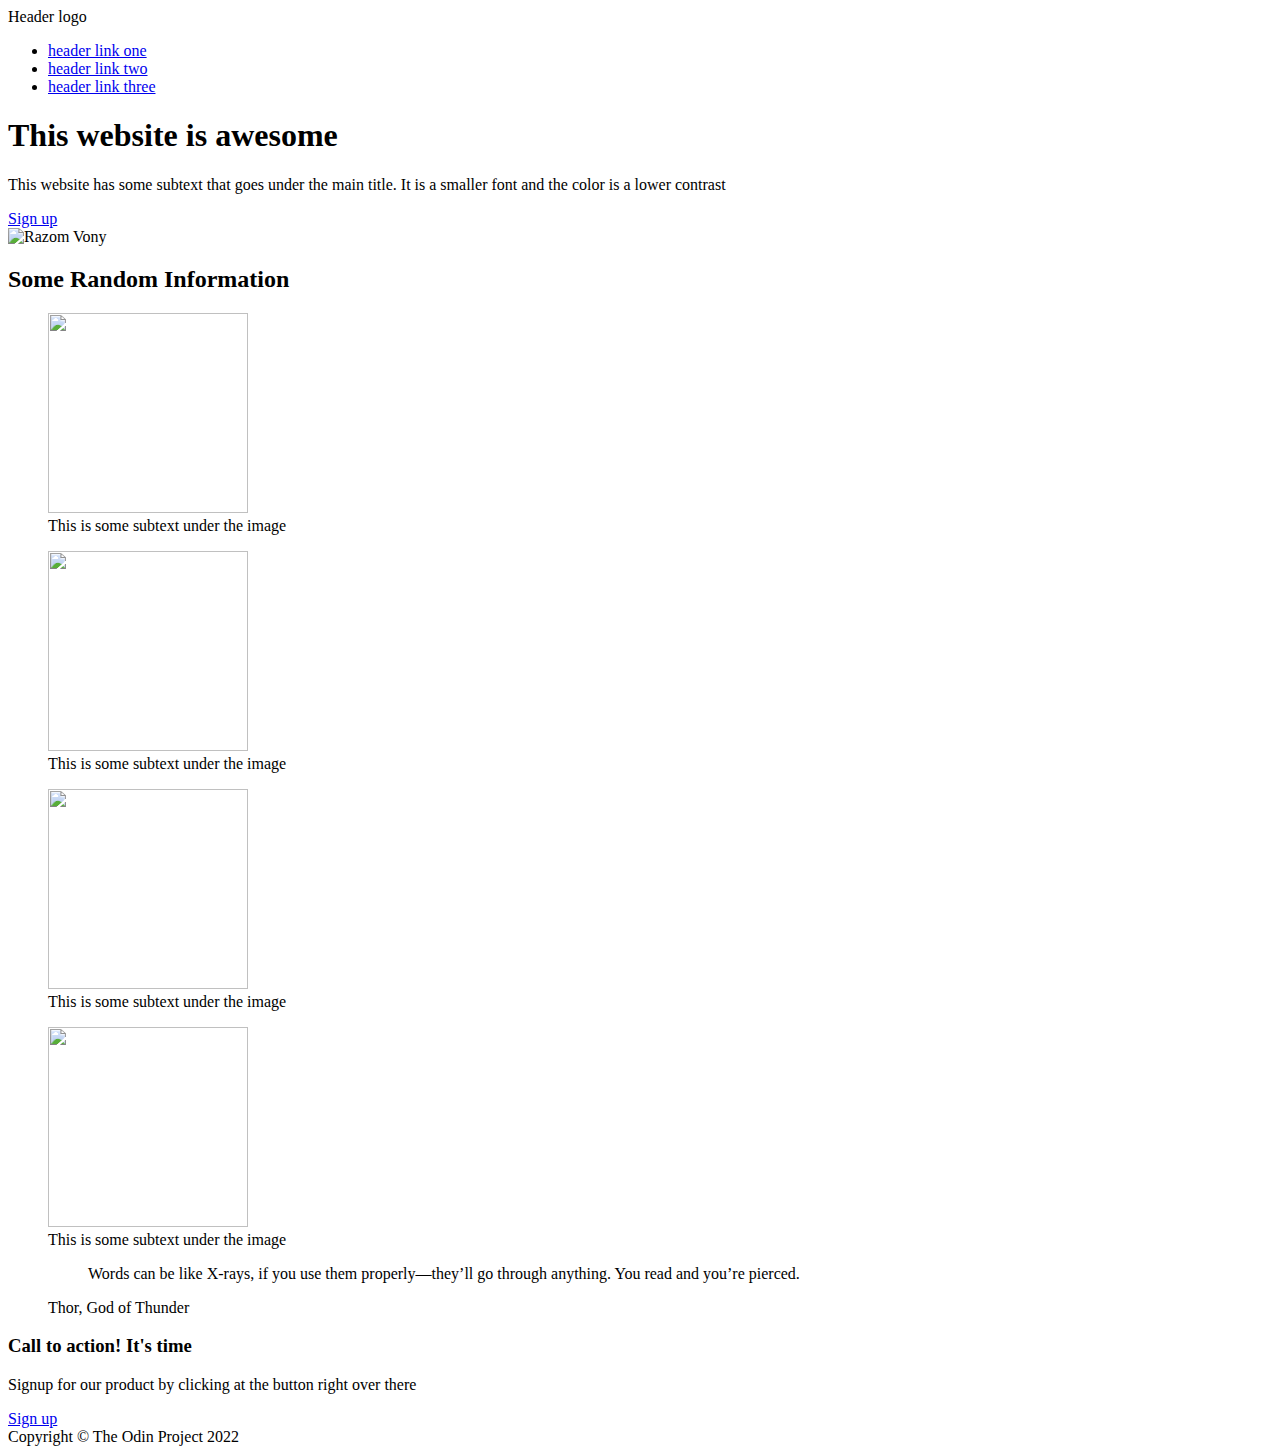
==== landingodin.html @ 416fa27b "wireframe html and basic css" ====
<!DOCTYPE html>
<html lang="en">
<head>
    <meta charset="UTF-8">
    <meta http-equiv="X-UA-Compatible" content="IE=edge">
    <meta name="viewport" content="width=device-width, initial-scale=1.0">
    <title>Landing Page</title>
    <link rel="stylesheet" href="./landingodin.css">
</head>
<body>
    <header>
        <div>Header logo</div>
        <ul>
            <li><a href="#">header link one</a></li>
            <li><a href="#">header link two</a></li>
            <li><a href="#">header link three</a></li>
        </ul>
    </header>

    <main>
    <section>
        <div>
            <h1>This website is awesome</h1>
            <p>This website has some subtext that goes under the main title. It is a smaller font and the color is a lower contrast</p>
            <a href="#">Sign up</a>
        </div>
        <div>
            <img src="./img/vony-razom-0nnJwUahnoY-unsplash.jpg" alt="Razom Vony" width="40%">
        </div>
    </section>

    <section>
        <h2>Some Random Information</h2>
        <div class="four-images">
            <figure>
                <img src="https://source.unsplash.com/nlb-WA4XKAM" alt="">
                <figcaption>
                    This is some subtext under the image
                </figcaption>
            </figure>
            <figure>
                <img src="https://source.unsplash.com/nlb-WA4XKAM" alt="">
                <figcaption>
                    This is some subtext under the image
                </figcaption>
            </figure>
            <figure>
                <img src="https://source.unsplash.com/nlb-WA4XKAM" alt="">
                <figcaption>
                    This is some subtext under the image
                </figcaption>
            </figure>
            <figure>
                <img src="https://source.unsplash.com/nlb-WA4XKAM" alt="">
                <figcaption>
                    This is some subtext under the image
                </figcaption>
            </figure>
        </div>
    </section>

    <section>
        <figure>
            <blockquote>
                <p>
                    Words can be like X-rays, if you use them properly—they’ll go through anything. You read and you’re pierced.
                </p>
            </blockquote>
            <figcaption>Thor, God of Thunder</figcaption>
        </figure>
        
    </section>

    <section>
        <div>
            <h3>Call to action! It's time</h3>
            <p>Signup for our product by clicking at the button right over there</p>
        </div>
        <div>
            <a href="#">Sign up</a>
        </div>
    </section>
</main>
<footer>
    Copyright &copy; The Odin Project 2022
</footer>
</body>
</html>
---- landingodin.css ----
:root {
    --bg-color: #1f2937;
    --main-fnt-size: 4.8rem; 
    --main-fnt-clr: #f9faf8;
    --main-fnt-weight: bolder;
    --hero-fnt-size: 1.8rem;
    --hero-fnt-clr: #e5e7eb;
    --header-logo-fnt-size: 2.4rem;
    --header-logo-fnt-clr: #f9faf8;
    --btn-clr: #3882f6;
    --info-header-fnt-size: 3.6rem;
    --info-header-fnt-clr: #1f2937;
    --info-header-fnt-weight: bolder;
    --quote-bg-clr: #e5e7eb;
    --quote-fnt-size: 3.6rem;
    --quote-fnt-clr: #1f2937;
    --quote-fnt-weight: lighter;
    --quote-fnt-style: italic;
}

html {
    font-size: 62.5%;
    margin: 0;
    padding: 0;
}

body {
    font-size: 1.6rem;
}



.four-images img{
    width: 200px;
    height: 200px;
    object-fit: cover;
}
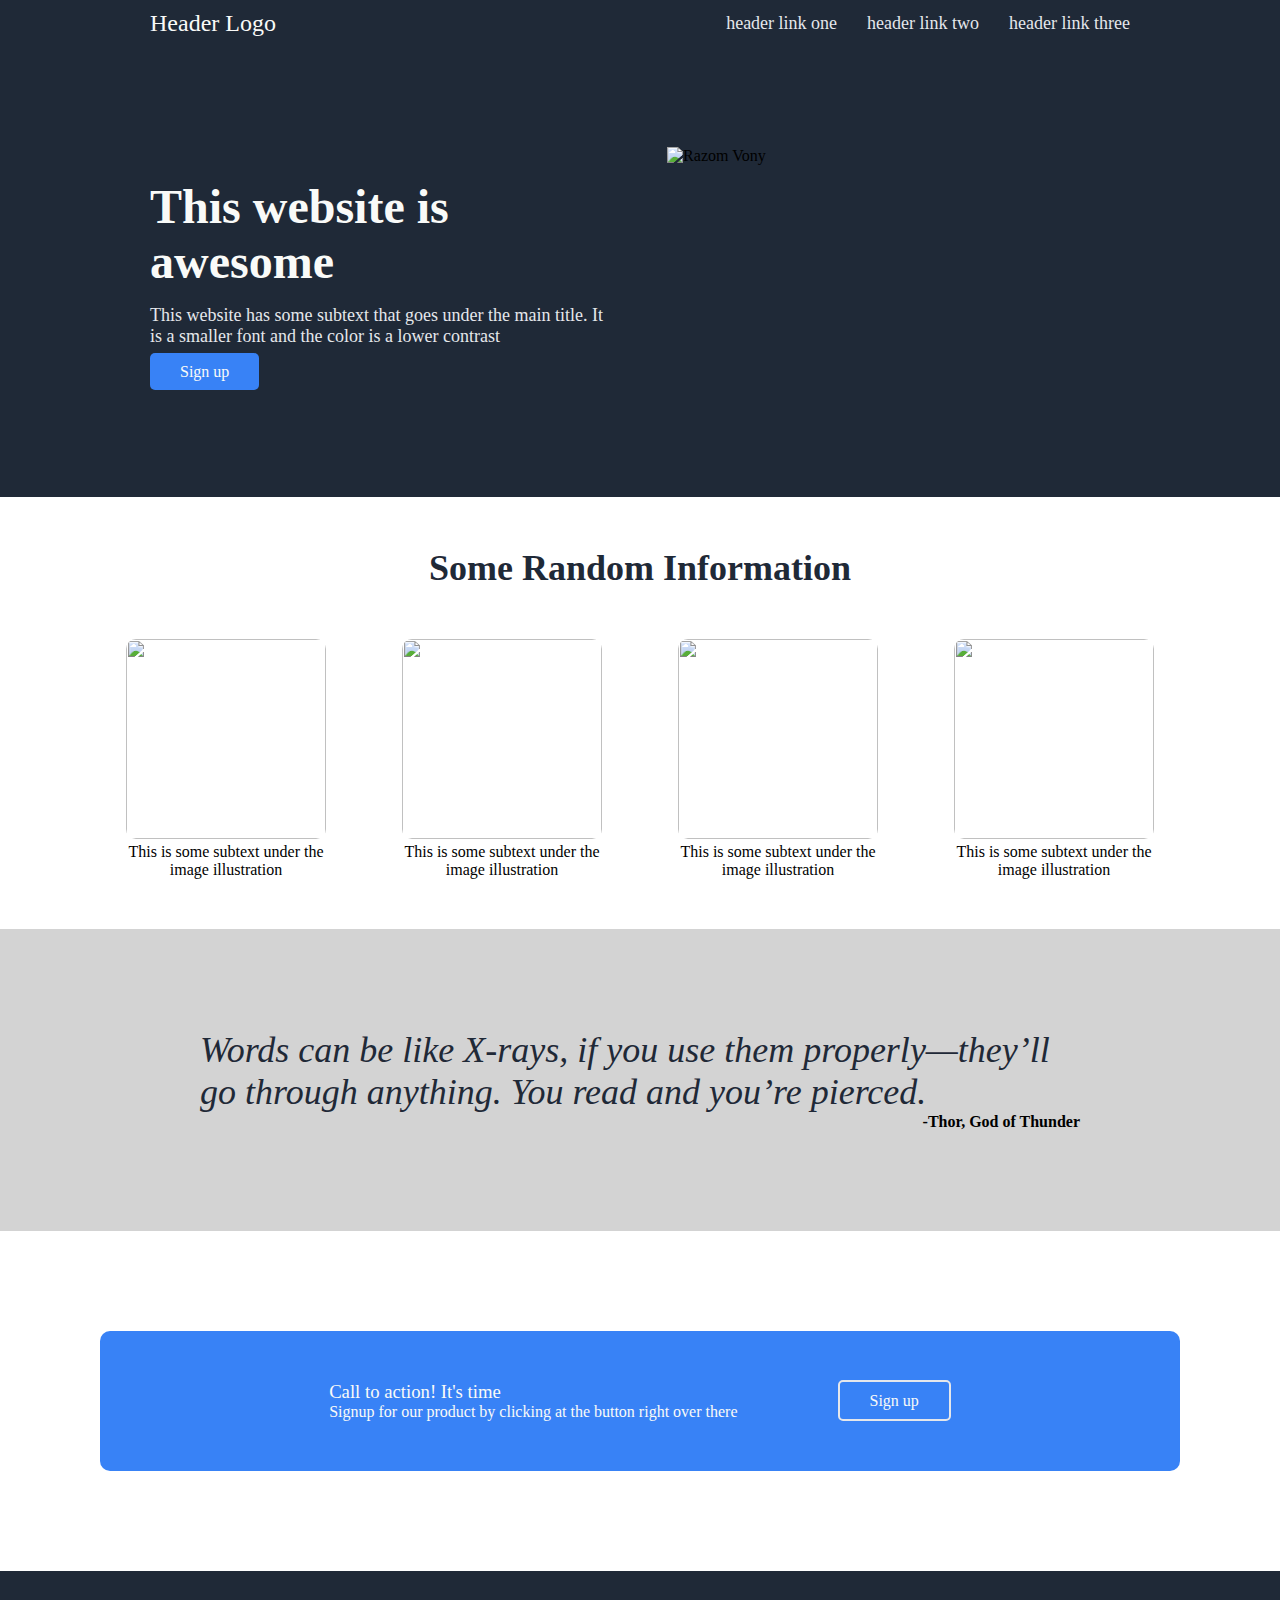
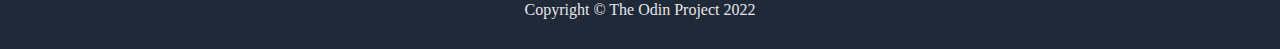
==== commit 238cde7d: "landing page with css completed" ====
--- a/landingodin.html
+++ b/landingodin.html
@@ -8,76 +8,78 @@
     <link rel="stylesheet" href="./landingodin.css">
 </head>
 <body>
-    <header>
-        <div>Header logo</div>
-        <ul>
-            <li><a href="#">header link one</a></li>
-            <li><a href="#">header link two</a></li>
-            <li><a href="#">header link three</a></li>
-        </ul>
+    <header class="header">
+        <div class="logo">Header logo</div>
+        <div class="nav-links">
+            <ul class="nav-items">
+                <li><a href="#">header link one</a></li>
+                <li><a href="#">header link two</a></li>
+                <li><a href="#">header link three</a></li>
+            </ul>
+        </div>
     </header>
-
-    <main>
-    <section>
-        <div>
-            <h1>This website is awesome</h1>
-            <p>This website has some subtext that goes under the main title. It is a smaller font and the color is a lower contrast</p>
-            <a href="#">Sign up</a>
+    <main class="main-sections">
+    <section class="hero">
+        <div class="hero-left">
+            <h1 class="hero-main-text">This website is awesome</h1>
+            <p class="hero-secondary-text">This website has some subtext that goes under the main title. It is a smaller font and the color is a lower contrast</p>
+            <a href="#" class="signup-button">Sign up</a>
+            <!-- <img src="./img/vony-razom-0nnJwUahnoY-unsplash.jpg" alt="Razom Vony"> -->
         </div>
-        <div>
-            <img src="./img/vony-razom-0nnJwUahnoY-unsplash.jpg" alt="Razom Vony" width="40%">
-        </div>
+            <img src="./img/vony-razom-0nnJwUahnoY-unsplash.jpg" alt="Razom Vony">
     </section>
 
-    <section>
-        <h2>Some Random Information</h2>
+    <section class="random-info">
+        <div>
+            <h2 class="random-info-header">Some Random Information</h2>
+        </div>
         <div class="four-images">
             <figure>
                 <img src="https://source.unsplash.com/nlb-WA4XKAM" alt="">
                 <figcaption>
-                    This is some subtext under the image
+                    This is some subtext under the image illustration
                 </figcaption>
             </figure>
             <figure>
                 <img src="https://source.unsplash.com/nlb-WA4XKAM" alt="">
                 <figcaption>
-                    This is some subtext under the image
+                    This is some subtext under the image illustration
                 </figcaption>
             </figure>
             <figure>
                 <img src="https://source.unsplash.com/nlb-WA4XKAM" alt="">
                 <figcaption>
-                    This is some subtext under the image
+                    This is some subtext under the image illustration
                 </figcaption>
             </figure>
             <figure>
                 <img src="https://source.unsplash.com/nlb-WA4XKAM" alt="">
                 <figcaption>
-                    This is some subtext under the image
+                    This is some subtext under the image illustration
                 </figcaption>
             </figure>
         </div>
     </section>
 
-    <section>
+    <section class="quote-section">
         <figure>
             <blockquote>
-                <p>
+                <p class="actual-quote">
                     Words can be like X-rays, if you use them properly—they’ll go through anything. You read and you’re pierced.
                 </p>
             </blockquote>
-            <figcaption>Thor, God of Thunder</figcaption>
+            <figcaption>-Thor, God of Thunder</figcaption>
         </figure>
         
     </section>
 
-    <section>
+    <section class="call-to-action-section">
         <div>
-            <h3>Call to action! It's time</h3>
-            <p>Signup for our product by clicking at the button right over there</p>
+            <h3 class="call-to-action-text">Call to action! It's time</h3>
+            <p class="call-to-action-subtext">Signup for our product by clicking at the button right over there</p>
         </div>
         <div>
-            <a href="#">Sign up</a>
+            <a href="#" class="signup-button with-border">Sign up</a>
         </div>
     </section>
 </main>
--- a/landingodin.css
+++ b/landingodin.css
@@ -1,8 +1,8 @@
 :root {
     --bg-color: #1f2937;
-    --main-fnt-size: 4.8rem; 
-    --main-fnt-clr: #f9faf8;
-    --main-fnt-weight: bolder;
+    --hero-main-fnt-size: 4.8rem; 
+    --hero-main-fnt-clr: #f9faf8;
+    --hero-main-fnt-weight: bolder;
     --hero-fnt-size: 1.8rem;
     --hero-fnt-clr: #e5e7eb;
     --header-logo-fnt-size: 2.4rem;
@@ -18,20 +18,183 @@
     --quote-fnt-style: italic;
 }
 
+*, *::before, *::after {
+    box-sizing: border-box;
+    padding: 0;
+    margin: 0;
+}
+
 html {
     font-size: 62.5%;
-    margin: 0;
-    padding: 0;
 }
 
 body {
     font-size: 1.6rem;
 }
 
-
+a {
+    text-decoration: none;
+}
+
+ul li {
+    list-style-type: none;
+}
+
+
+/* header */
+.header {
+    background-color: var(--bg-color);
+    display: flex;
+    justify-content: flex-end;
+    align-items: center;
+    padding: 1rem 15rem;
+}
+
+.logo {
+    text-transform: capitalize;
+    margin-right: auto;
+    color: var(--header-logo-fnt-clr);
+    font-size: var(--header-logo-fnt-size);
+
+}
+
+.nav-items {
+    display: flex;
+    gap: 3rem;
+    
+}
+
+.hero-secondary-text,
+.nav-items a {
+    color: var(--hero-fnt-clr);
+    font-size: var(--hero-fnt-size);    
+}
+
+
+/* hero */
+
+.hero-main-text {
+    font-size: var(--hero-main-fnt-size);
+    color: var(--hero-main-fnt-clr);
+    font-weight: var(--hero-main-fnt-weight);
+}
+
+
+.signup-button {
+    background-color: var(--btn-clr);
+    padding: 1rem 3rem;
+    color: var(--hero-main-fnt-clr);
+    border-radius: .5rem;
+}
+
+
+.hero-main-text,
+.hero-secondary-text,
+.signup-button  {
+    margin: 1.6rem 0;
+}
+
+.hero {
+    /* border: 1px solid red; */
+    background-color: var(--bg-color);
+    gap: 5rem;
+    display: flex;
+    align-items: center;
+    justify-content: center;
+    padding: 10rem 15rem;
+}
+
+.hero img{
+       width: 800px;
+       height: 250px;
+       object-fit: cover;
+}
+
+/* random info section */
+
+.random-info {
+    margin: 5rem;
+}
+
+.random-info .random-info-header {
+    text-align: center;
+    margin: 5rem 0;
+    font-size: var(--info-header-fnt-size);
+    color: var(--info-header-fnt-clr);
+    font-weight: var(--info-header-fnt-weight);
+}
+
+.four-images {
+    display: flex;
+    justify-content: space-evenly;
+    align-items: center;
+    
+}
+
+.four-images figcaption {
+    text-align: center;
+    word-break: break-word;
+    max-width: 20rem;
+}
 
 .four-images img{
-    width: 200px;
-    height: 200px;
+    width: 20rem;
+    height: 20rem;
     object-fit: cover;
-}+    border-radius: 1rem;
+}
+
+/* quote section */
+
+.quote-section {
+    background-color: lightgray;
+    padding: 10rem;
+}
+
+.actual-quote {
+    font-size: var(--quote-fnt-size);
+    font-style: var(--quote-fnt-style);
+    font-weight: var(--quote-fnt-weight);
+    margin: 0 10rem;
+    color: var(--quote-fnt-clr);
+} 
+
+.quote-section figcaption {
+    font-weight: bold;
+    text-align: right;
+    margin: 0 10rem;
+}
+
+/* call to action */
+
+.call-to-action-section {
+    margin: 10rem;
+    background-color: var(--btn-clr);
+    display: flex;
+    align-items: center;
+    justify-content: center;
+    padding: 5rem 0;
+    border-radius: 1rem;
+    gap: 10rem;
+}
+
+.signup-button.with-border {
+    border: 2px solid var(--hero-fnt-clr);
+}
+
+.call-to-action-subtext,
+.call-to-action-text {
+    color: var(--hero-main-fnt-clr);
+    font-weight: 500;
+}
+
+.call-to-action-subtext {
+    font-weight: 100;
+}
+
+footer{
+    text-align: center;
+    background-color: var(--bg-color);
+    color: var(--hero-fnt-clr);
+    padding: 3rem;
+}
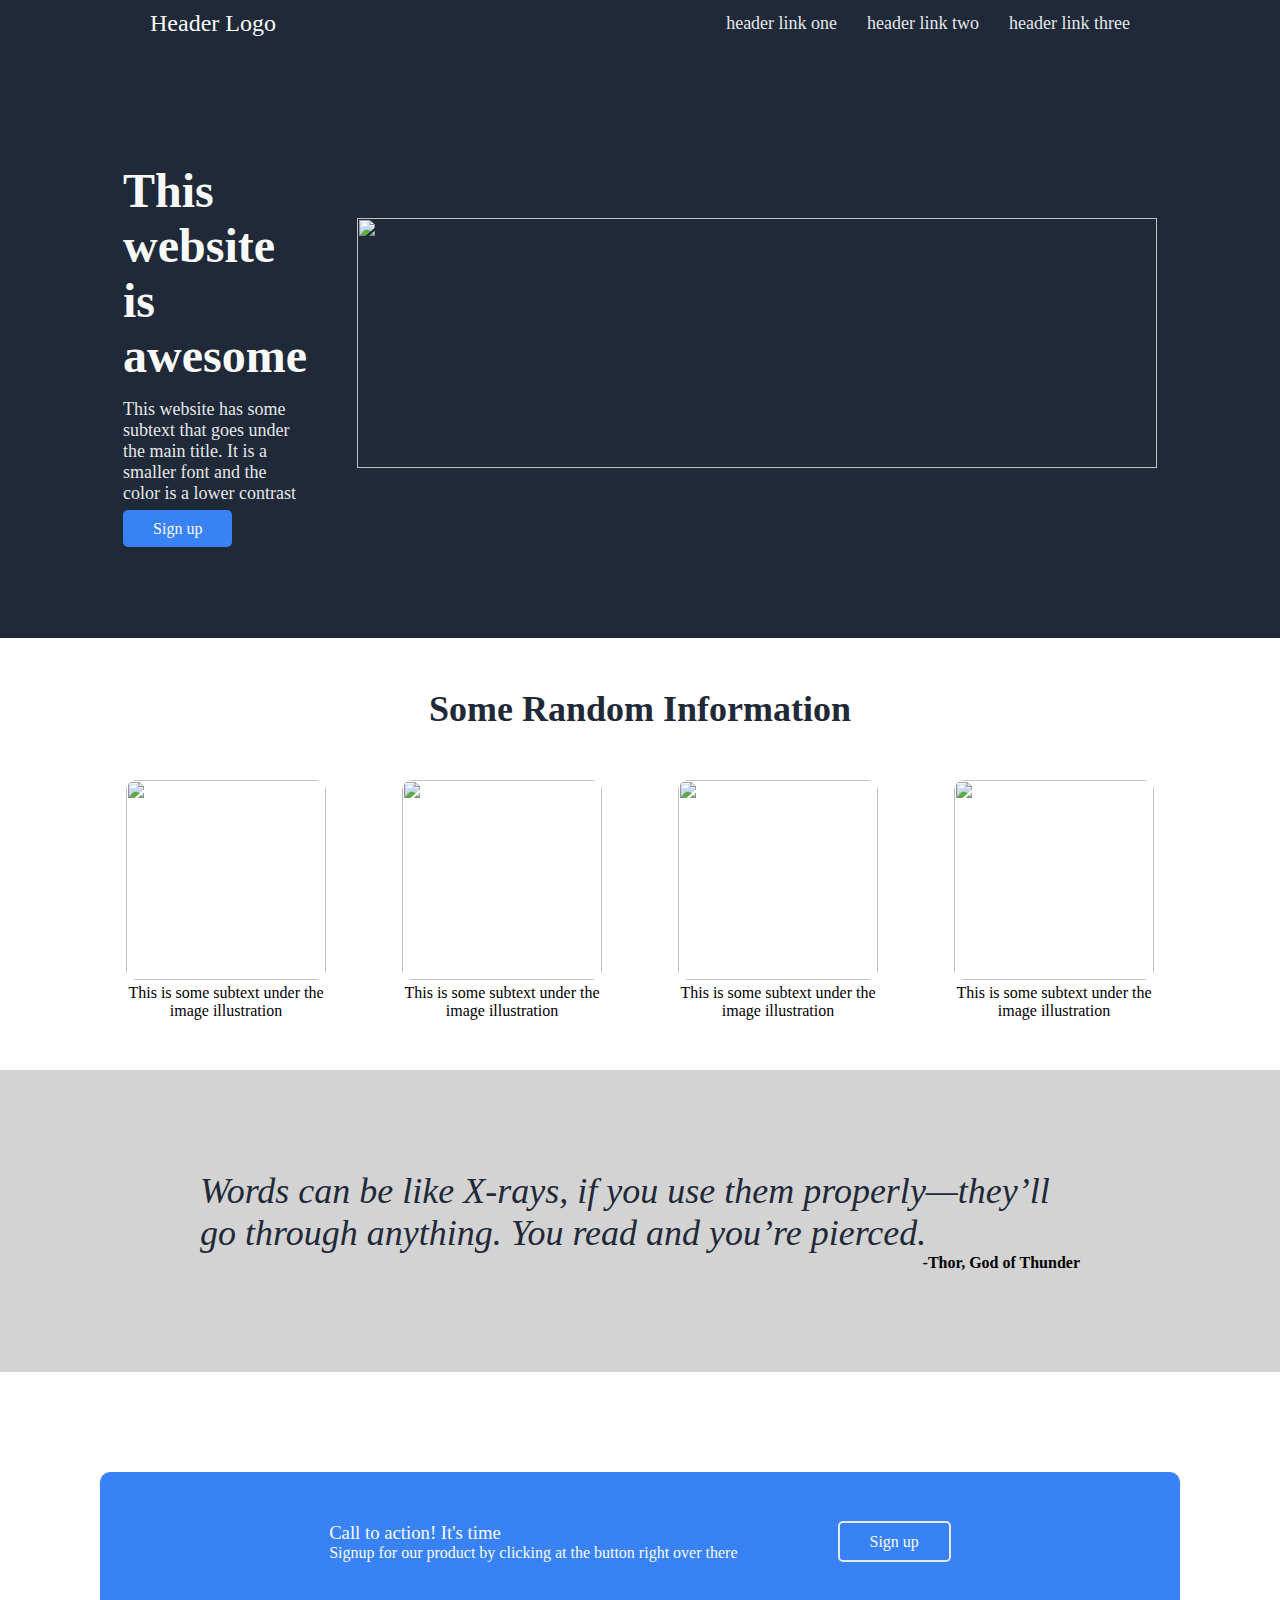
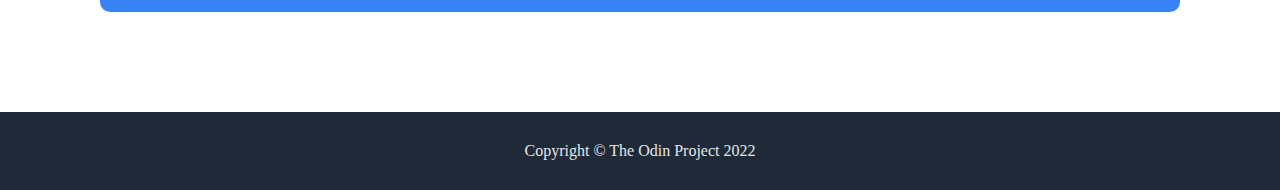
==== commit 84a51c1f: "changed image source" ====
--- a/landingodin.html
+++ b/landingodin.html
@@ -26,7 +26,8 @@
             <a href="#" class="signup-button">Sign up</a>
             <!-- <img src="./img/vony-razom-0nnJwUahnoY-unsplash.jpg" alt="Razom Vony"> -->
         </div>
-            <img src="./img/vony-razom-0nnJwUahnoY-unsplash.jpg" alt="Razom Vony">
+            <img src="https://source.unsplash.com/0nnJwUahnoY" alt="">
+            <!-- <img src="./img/vony-razom-0nnJwUahnoY-unsplash.jpg" alt="Razom Vony"> -->
     </section>
 
     <section class="random-info">
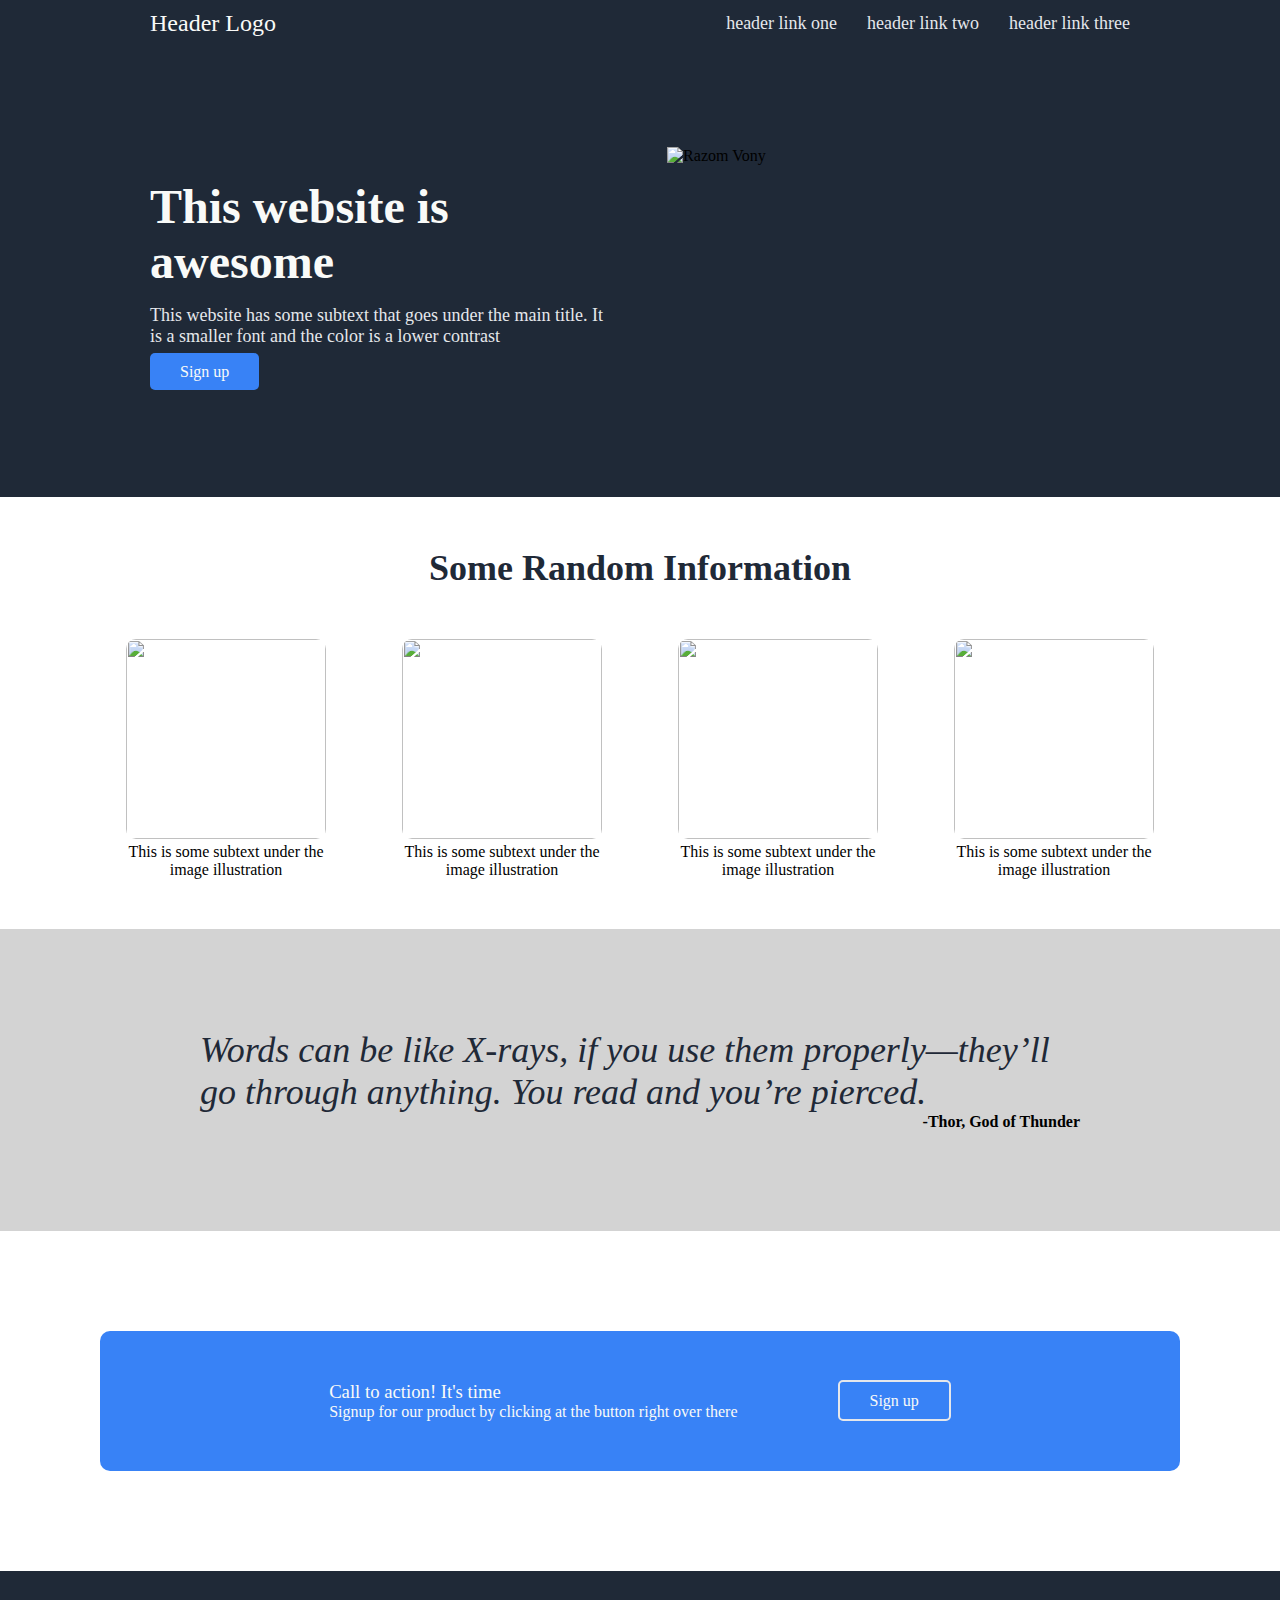
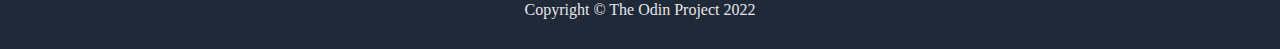
==== commit 02907e18: "changed image alt text" ====
--- a/landingodin.html
+++ b/landingodin.html
@@ -26,8 +26,7 @@
             <a href="#" class="signup-button">Sign up</a>
             <!-- <img src="./img/vony-razom-0nnJwUahnoY-unsplash.jpg" alt="Razom Vony"> -->
         </div>
-            <img src="https://source.unsplash.com/0nnJwUahnoY" alt="">
-            <!-- <img src="./img/vony-razom-0nnJwUahnoY-unsplash.jpg" alt="Razom Vony"> -->
+            <img src="https://source.unsplash.com/0nnJwUahnoY" alt="Razom Vony">
     </section>
 
     <section class="random-info">
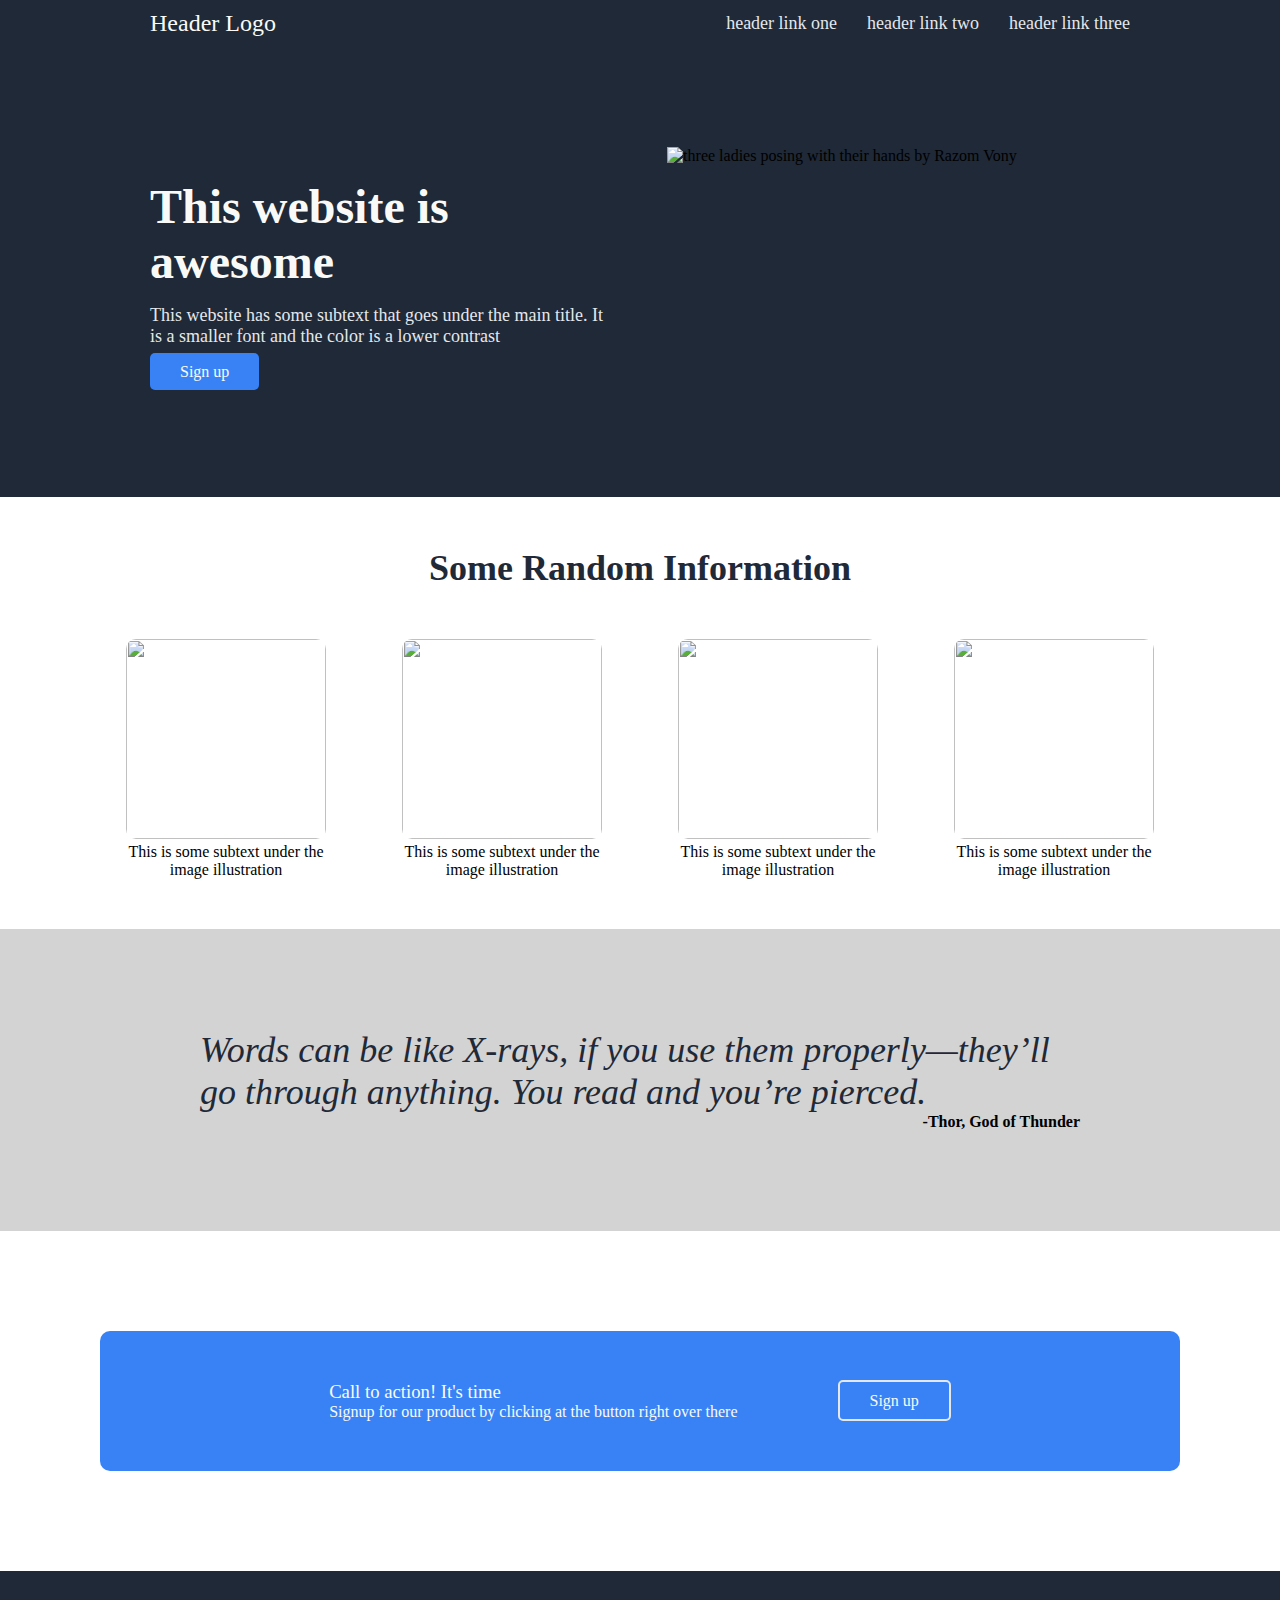
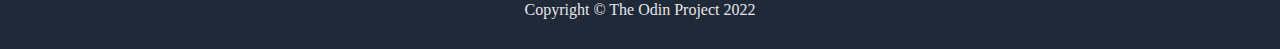
==== commit 383273c7: "changed image alt text" ====
--- a/landingodin.html
+++ b/landingodin.html
@@ -26,7 +26,7 @@
             <a href="#" class="signup-button">Sign up</a>
             <!-- <img src="./img/vony-razom-0nnJwUahnoY-unsplash.jpg" alt="Razom Vony"> -->
         </div>
-            <img src="https://source.unsplash.com/0nnJwUahnoY" alt="Razom Vony">
+            <img src="https://source.unsplash.com/0nnJwUahnoY" alt="three ladies posing with their hands by Razom Vony">
     </section>
 
     <section class="random-info">
